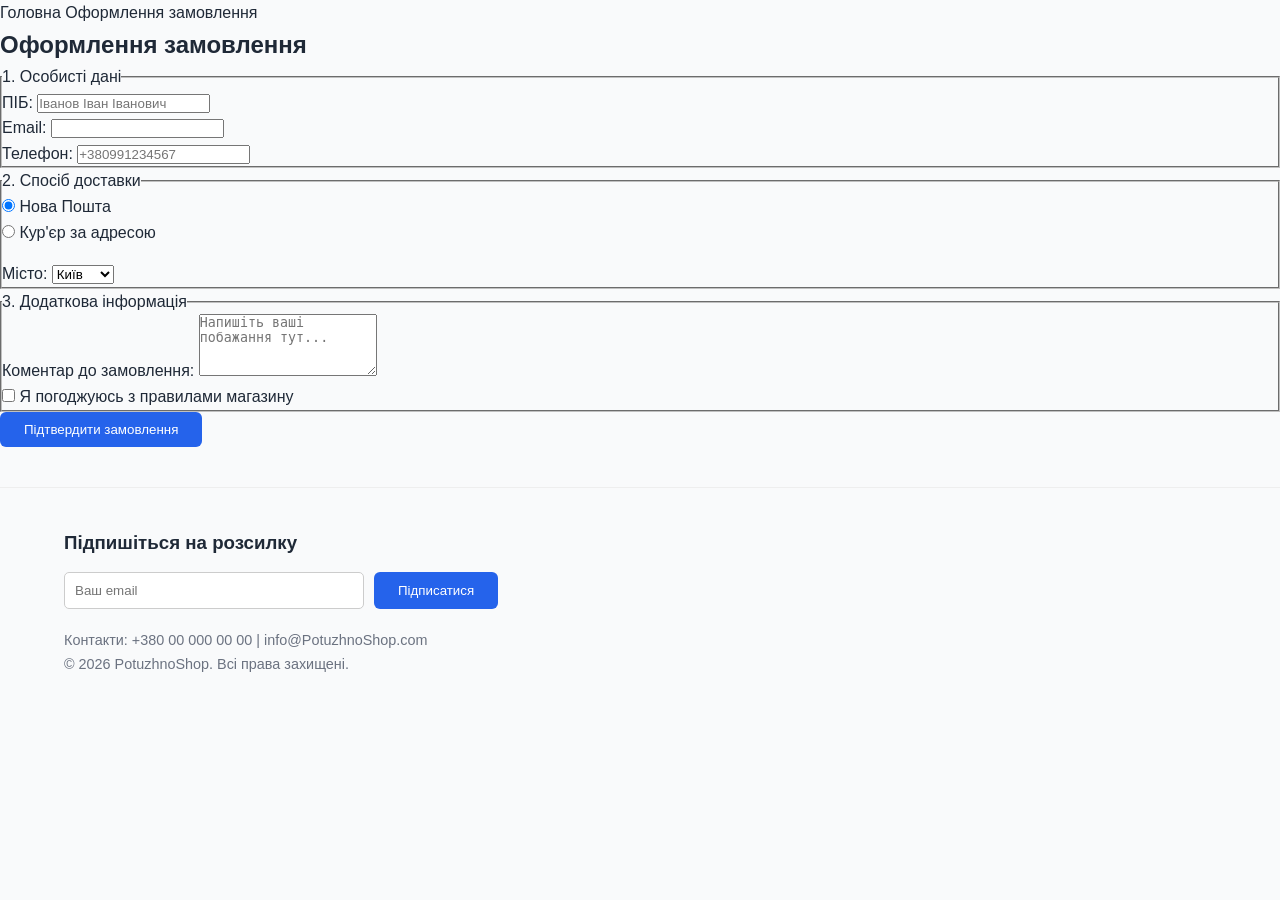
==== checkout.html @ 2885b2a0 "Create checkout form with HTML5 validation" ====
<!DOCTYPE html>
<html lang="uk">
<head>
    <meta charset="UTF-8">
    <meta name="viewport" content="width=device-width, initial-scale=1.0">
    <title>Оформлення замовлення - TechShop</title>
    <!-- Підключення основних стилів та стилів форми -->
    <link rel="stylesheet" href="assets/css/style.css">
    <link rel="stylesheet" href="assets/css/form.css">
</head>
<body>
    <!-- Приклад шапки -->
    <header>
        <nav>
            <a href="index.html">Головна</a>
            <a href="checkout.html">Оформлення замовлення</a>
        </nav>
    </header>

    <main>
        <h2>Оформлення замовлення</h2>
        
        <form action="#" method="POST" class="checkout-form">
            <!-- Блок 1: Особисті дані -->
            <fieldset>
                <legend>1. Особисті дані</legend>
                <div class="form-group">
                    <label for="fullName">ПІБ:</label>
                    <input type="text" id="fullName" name="fullName" required placeholder="Іванов Іван Іванович">
                </div>
                <div class="form-group">
                    <label for="email">Email:</label>
                    <input type="email" id="email" name="email" required>
                </div>
                <div class="form-group">
                    <label for="phone">Телефон:</label>
                    <input type="tel" id="phone" name="phone" pattern="[\+]\d{2}\d{10}" placeholder="+380991234567" required title="Формат: +380XXXXXXXXX">
                </div>
            </fieldset>

            <!-- Блок 2: Доставка -->
            <fieldset>
                <legend>2. Спосіб доставки</legend>
                <div class="form-radio">
                    <input type="radio" id="deliveryNova" name="delivery" value="nova_poshta" checked>
                    <label for="deliveryNova">Нова Пошта</label>
                </div>
                <div class="form-radio">
                    <input type="radio" id="deliveryCourier" name="delivery" value="courier">
                    <label for="deliveryCourier">Кур'єр за адресою</label>
                </div>
                
                <div class="form-group" style="margin-top: 1rem;">
                    <label for="city">Місто:</label>
                    <select id="city" name="city">
                        <option value="kyiv">Київ</option>
                        <option value="lviv">Львів</option>
                        <option value="odesa">Одеса</option>
                    </select>
                </div>
            </fieldset>

            <!-- Блок 3: Коментар та згода -->
            <fieldset>
                <legend>3. Додаткова інформація</legend>
                <div class="form-group">
                    <label for="comment">Коментар до замовлення:</label>
                    <textarea id="comment" name="comment" rows="4" placeholder="Напишіть ваші побажання тут..."></textarea>
                </div>
                
                <div class="form-checkbox">
                    <input type="checkbox" id="agreement" name="agreement" required>
                    <label for="agreement">Я погоджуюсь з правилами магазину</label>
                </div>
            </fieldset>

            <!-- Фінальна кнопка -->
            <button type="submit" class="btn btn-primary">Підтвердити замовлення</button>
        </form>
    </main>

    <footer style="padding: 40px 5%; background-color: #f9fafb; margin-top: 40px; border-top: 1px solid #eee;">
        <section style="margin-bottom: 20px;">
            <h3>Підпишіться на розсилку</h3>
            <form style="display: flex; gap: 10px; margin-top: 15px;">
                <input type="email" placeholder="Ваш email" required style="padding: 10px; border: 1px solid #ccc; border-radius: 5px; flex-grow: 1; max-width: 300px;">
                <button type="submit" class="btn">Підписатися</button>
            </form>
        </section>

        <div style="font-size: 0.9rem; color: #6b7280;">
            <p>Контакти: +380 00 000 00 00 | info@PotuzhnoShop.com</p>
            <p>&copy; 2026 PotuzhnoShop. Всі права захищені.</p>
        </div>
    </footer>
</body>
</html>
---- assets/css/style.css ----
/* 1. Скидання стилів */
* {
    margin: 0;
    padding: 0;
    box-sizing: border-box;
}
    /* Глобальні змінні */
:root {
    --primary-color: #2563eb; 
    --primary-hover: #1d4ed8; 
    --text-dark: #1f2937;     
    --text-light: #6b7280;    
    --bg-color: #f9fafb;      
    --font-main: "Roboto", sans-serif;
}

body {
    font-family: var(--font-main);
    background-color: var(--bg-color);
    color: var(--text-dark);
    line-height: 1.6;
}

a {
    text-decoration: none;
    color: var(--text-dark);
    transition: color 0.3s ease;
}

a:hover {
    color: var(--primary-color);
}

/*2. Шапка */
.header {
    display: flex;
    justify-content: space-between; /* Розставляє блоки по краях */
    align-items: center; /* Центрує по вертикалі */
    padding: 15px 5%;
    background-color: white;
    box-shadow: 0 2px 10px rgba(0,0,0,0.1);
}

.main-nav .nav-list {
    display: flex;
    gap: 30px; /* Відстань між пунктами меню */
    list-style: none;
}

/* 3. Кнопки */
.btn {
    display: inline-block;
    padding: 10px 24px;
    background-color: var(--primary-color);
    color: white;
    border: none;
    border-radius: 6px;
    font-weight: 500;
    cursor: pointer;
    transition: all 0.3s ease;
}

.btn:hover {
    background-color: var(--primary-hover);
    transform: translateY(-2px);
    color: white;
}
/* Hero section*/
.hero {
    height: 60vh;
    background-image: linear-gradient(rgba(0,0,0,0.6), rgba(0,0,0,0.6)), url('https://i.pinimg.com/736x/95/3c/2b/953c2be0eda365f6906d352418d36bac.jpg');
    background-size: cover;
    background-position: center;
    display: flex;
    align-items: center;
    justify-content: center;
    text-align: center;
    color: white;
}

.hero h2 {
    font-size: 3rem;
    margin-bottom: 15px;
    color: white;
}

.hero p {
    font-size: 1.2rem;
    margin-bottom: 25px;
}

/*
   5. Головний Макет Сторінки (CSS Grid)*/
.page-layout {
    display: grid;
    /* Ліва колонка 260px, права бере всю вільну ширину (1fr) */
    grid-template-columns: 260px 1fr;
    gap: 30px;
    padding: 30px 5%;
    align-items: start; /* Щоб сайдбар не розтягувався на всю висоту сторінки */
}

/* Оформлення Сайдбару */
.sidebar {
    background-color: white;
    padding: 20px;
    border-radius: 12px;
    box-shadow: 0 4px 6px rgba(0,0,0,0.05);
    border: 1px solid #eee;
}

.sidebar h3 {
    margin-bottom: 20px;
    color: var(--primary-color);
    border-bottom: 2px solid #eee;
    padding-bottom: 10px;
}

/*
   6. Сітка товарів */
.products-grid {
    display: grid;
    /* Автоматично розраховує кількість карток. Мінімум 280px, максимум - розтягується */
    grid-template-columns: repeat(auto-fill, minmax(280px, 1fr));
    gap: 20px;
}

.product-card {
    display: flex;
    flex-direction: column;
    background-color: white;
    border-radius: 12px;
    padding: 20px;
    box-shadow: 0 4px 6px rgba(0,0,0,0.05);
    transition: transform 0.3s ease;
    border: 1px solid #eee;
}

.product-card:hover {
    transform: translateY(-5px);
    box-shadow: 0 8px 15px rgba(0,0,0,0.1);
}

.product-img {
    width: 100%;
    height: 220px;
    object-fit: cover;
    border-radius: 8px;
    margin-bottom: 15px;
}

.btn-buy {
    margin-top: auto;
    width: 100%;
}

/*
   7. (Media Queries)*/
@media screen and (max-width: 768px) {
    /* 1. Ламаємо 2 колонки в 1 */
    .page-layout {
        grid-template-columns: 1fr; /* Тепер сайдбар і контент йдуть один під одним */
        padding: 15px 5%;
    }

    /* 2. Змінюємо шапку, щоб меню не вилазило за екран */
    .header {
        flex-direction: column;
        gap: 15px;
    }

    .main-nav .nav-list {
        flex-wrap: wrap; 
        justify-content: center;
    }
}
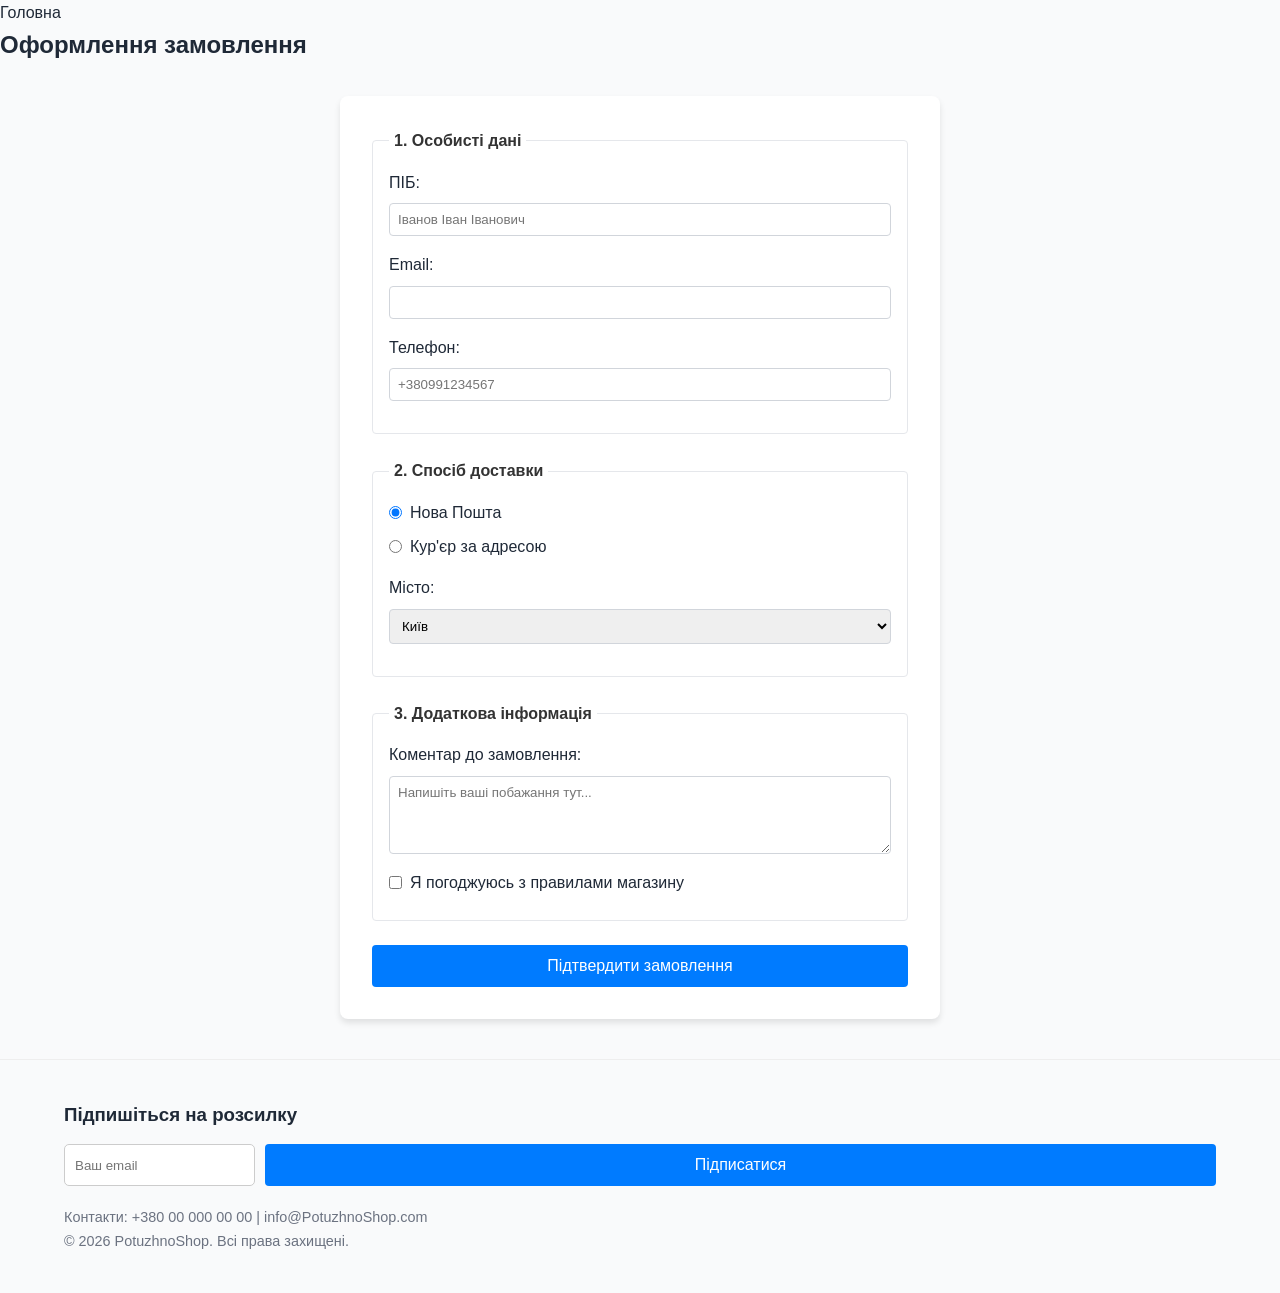
==== commit 27d72928: "Create checkout form with HTML5 validation" ====
--- a/checkout.html
+++ b/checkout.html
@@ -3,17 +3,15 @@
 <head>
     <meta charset="UTF-8">
     <meta name="viewport" content="width=device-width, initial-scale=1.0">
-    <title>Оформлення замовлення - TechShop</title>
-    <!-- Підключення основних стилів та стилів форми -->
+    <title>Оформлення замовлення - PotuzhnoShop</title>
     <link rel="stylesheet" href="assets/css/style.css">
     <link rel="stylesheet" href="assets/css/form.css">
 </head>
 <body>
-    <!-- Приклад шапки -->
+
     <header>
         <nav>
             <a href="index.html">Головна</a>
-            <a href="checkout.html">Оформлення замовлення</a>
         </nav>
     </header>
 
@@ -38,7 +36,6 @@
                 </div>
             </fieldset>
 
-            <!-- Блок 2: Доставка -->
             <fieldset>
                 <legend>2. Спосіб доставки</legend>
                 <div class="form-radio">
@@ -60,7 +57,6 @@
                 </div>
             </fieldset>
 
-            <!-- Блок 3: Коментар та згода -->
             <fieldset>
                 <legend>3. Додаткова інформація</legend>
                 <div class="form-group">
@@ -74,7 +70,6 @@
                 </div>
             </fieldset>
 
-            <!-- Фінальна кнопка -->
             <button type="submit" class="btn btn-primary">Підтвердити замовлення</button>
         </form>
     </main>
--- a/assets/css/form.css
+++ b/assets/css/form.css
@@ -0,0 +1,79 @@
+.checkout-form {
+  max-width: 600px;
+  margin: 2rem auto; /* Центрування на сторінці */
+  background: #fff;
+  padding: 2rem;
+  border-radius: 8px;
+  box-shadow: 0 4px 6px rgba(0, 0, 0, 0.1);
+}
+
+fieldset {
+  border: 1px solid #e5e7eb;
+  padding: 1rem;
+  margin-bottom: 1.5rem;
+  border-radius: 4px;
+}
+
+legend {
+  font-weight: bold;
+  padding: 0 5px;
+  color: #333;
+}
+
+.form-group {
+  display: flex;
+  flex-direction: column;
+  margin-bottom: 1rem;
+}
+
+.form-group label {
+  margin-bottom: 0.5rem;
+  font-weight: 500;
+}
+
+.form-group input,
+.form-group select,
+.form-group textarea {
+  padding: 0.5rem;
+  border: 1px solid #d1d5db;
+  border-radius: 4px;
+  font-family: inherit;
+}
+
+.form-radio,
+.form-checkbox {
+  display: flex;
+  align-items: center;
+  margin-bottom: 0.5rem;
+}
+
+.form-radio input,
+.form-checkbox input {
+  margin-right: 0.5rem;
+}
+
+.btn {
+  display: block;
+  width: 100%;
+  padding: 0.75rem;
+  background-color: #007bff;
+  color: white;
+  border: none;
+  border-radius: 4px;
+  font-size: 1rem;
+  cursor: pointer;
+  transition: background-color 0.3s;
+}
+
+.btn:hover {
+  background-color: #0056b3;
+}
+
+.form-group input:invalid:focus {
+  border-color: red;
+  outline: none;
+}
+
+.form-group input:valid {
+  border-color: green;
+}
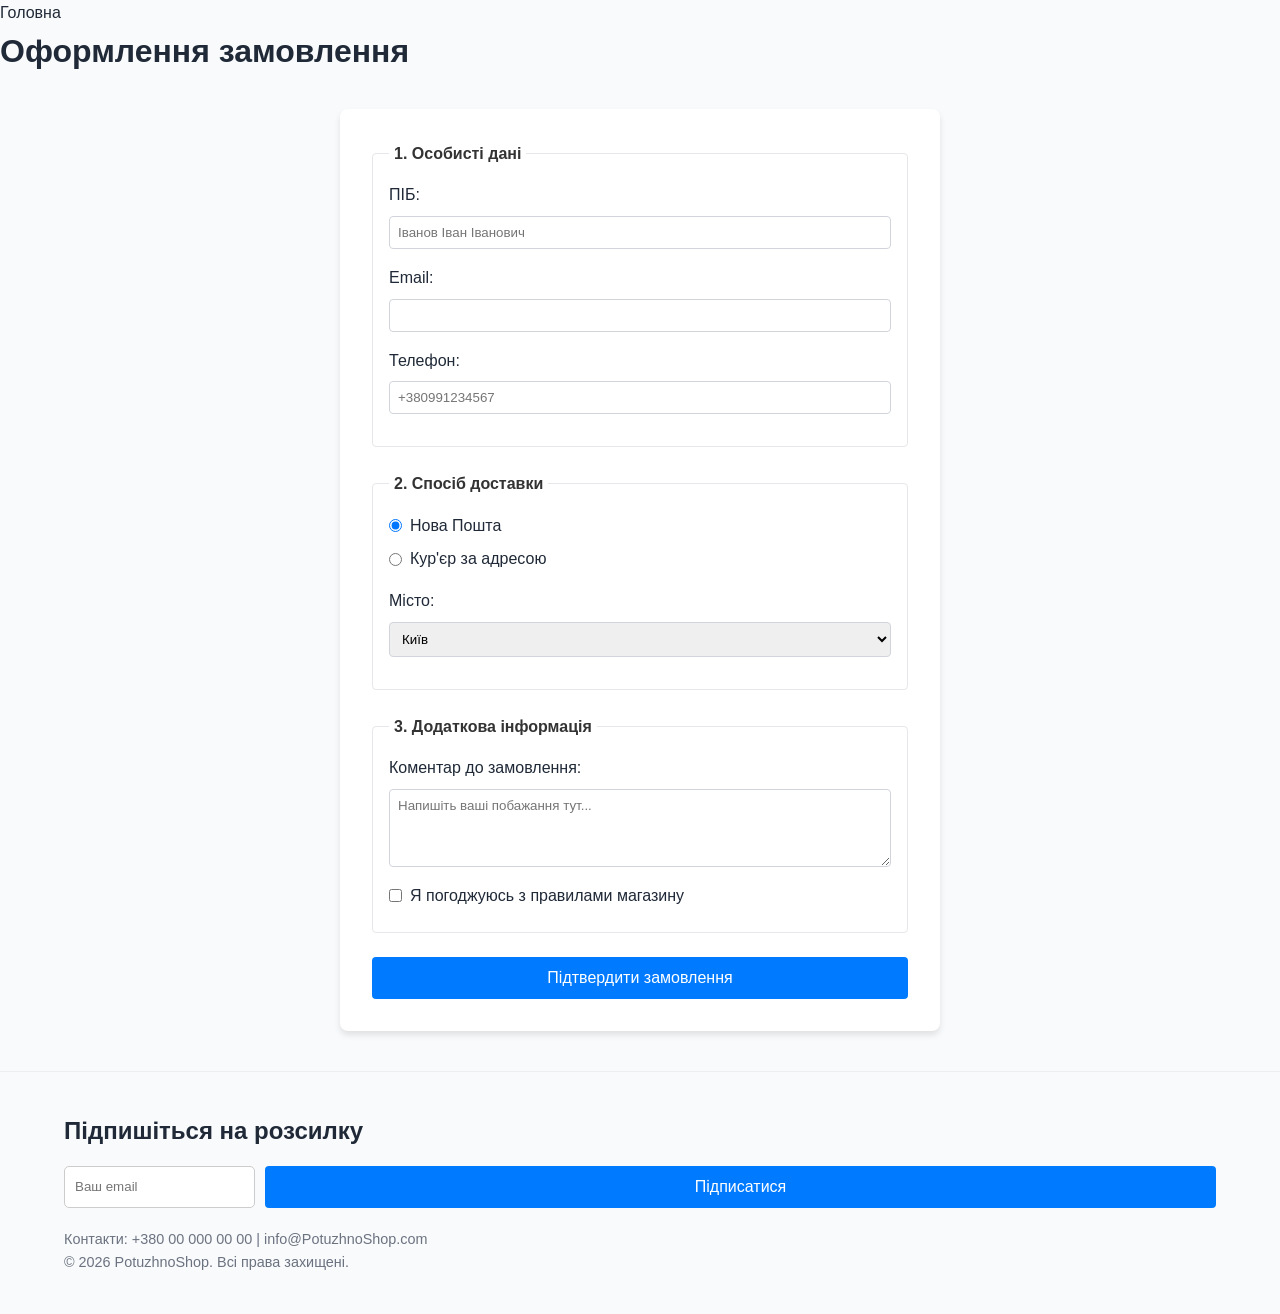
==== commit e3d8f049: "Fix HTML validation errors in the header" ====
--- a/checkout.html
+++ b/checkout.html
@@ -16,7 +16,7 @@
     </header>
 
     <main>
-        <h2>Оформлення замовлення</h2>
+        <h1>Оформлення замовлення</h1>
         
         <form action="#" method="POST" class="checkout-form">
             <!-- Блок 1: Особисті дані -->
@@ -76,7 +76,7 @@
 
     <footer style="padding: 40px 5%; background-color: #f9fafb; margin-top: 40px; border-top: 1px solid #eee;">
         <section style="margin-bottom: 20px;">
-            <h3>Підпишіться на розсилку</h3>
+            <h2>Підпишіться на розсилку</h2>
             <form style="display: flex; gap: 10px; margin-top: 15px;">
                 <input type="email" placeholder="Ваш email" required style="padding: 10px; border: 1px solid #ccc; border-radius: 5px; flex-grow: 1; max-width: 300px;">
                 <button type="submit" class="btn">Підписатися</button>
--- a/assets/css/style.css
+++ b/assets/css/style.css
@@ -154,12 +154,37 @@
     width: 100%;
 }
 
-/*
-   7. (Media Queries)*/
+/* Стилі для соцмереж (Для всіх екранів) */
+.social-links {
+    display: flex;
+    gap: 1rem;
+    list-style: none;
+    padding: 0;
+    justify-content: center;
+}
+
+.social-links a {
+    color: #333;
+    transition: color 0.3s ease;
+}
+
+.social-links a:hover {
+    color: var(--primary-color);
+}
+
+/* БУРГЕР-МЕНЮ */
+.menu-toggle {
+    display: none;
+    background: none;
+    border: none;
+    cursor: pointer;
+}
+
+/* 7. (Media Queries) */
 @media screen and (max-width: 768px) {
     /* 1. Ламаємо 2 колонки в 1 */
     .page-layout {
-        grid-template-columns: 1fr; /* Тепер сайдбар і контент йдуть один під одним */
+        grid-template-columns: 1fr;
         padding: 15px 5%;
     }
 
@@ -169,8 +194,16 @@
         gap: 15px;
     }
 
+    /* 3. Нова логіка для бургер-меню */
+    .menu-toggle {
+        display: block; /* Показуємо бургер */
+    }
+    
     .main-nav .nav-list {
-        flex-wrap: wrap; 
-        justify-content: center;
-    }
-}+        display: none; /* Ховаємо текстове меню, бо тепер є бургер */
+    }
+
+    h2 {
+        font-size: 1.5rem;
+    }
+}
